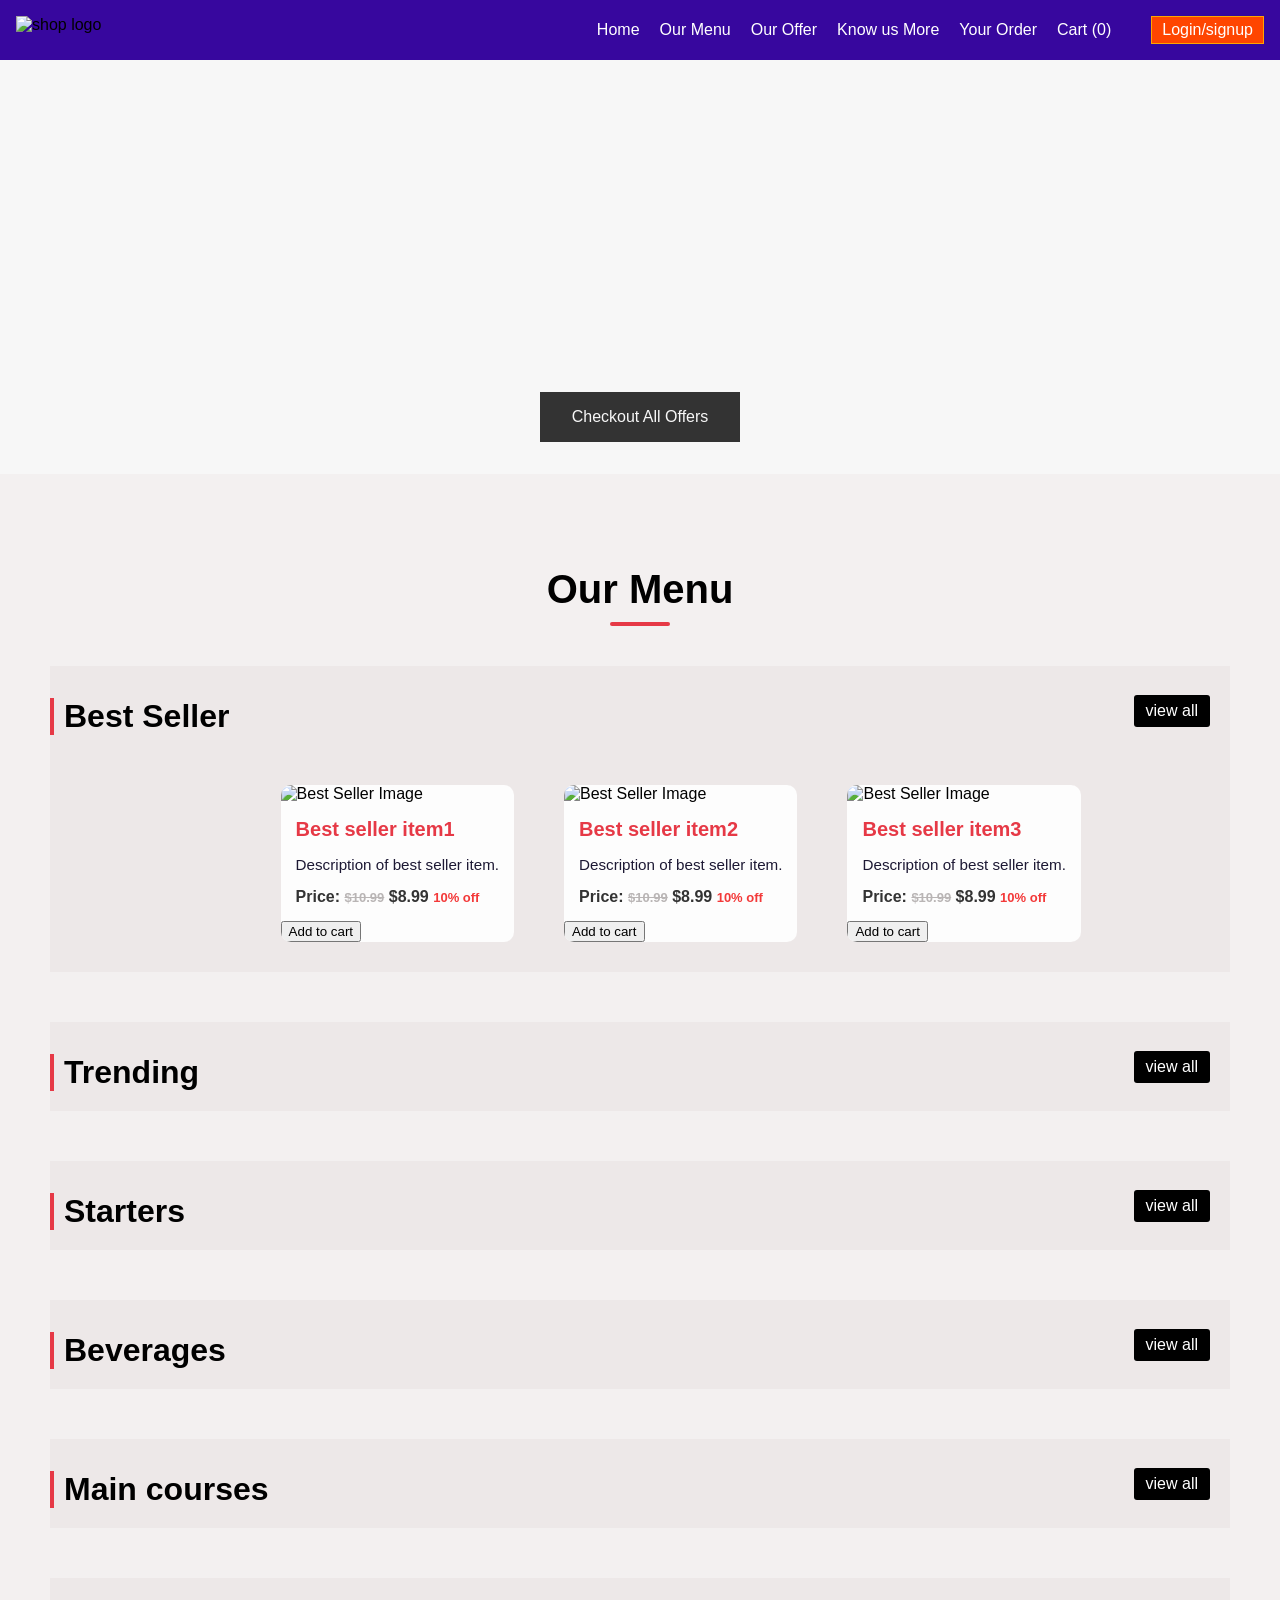
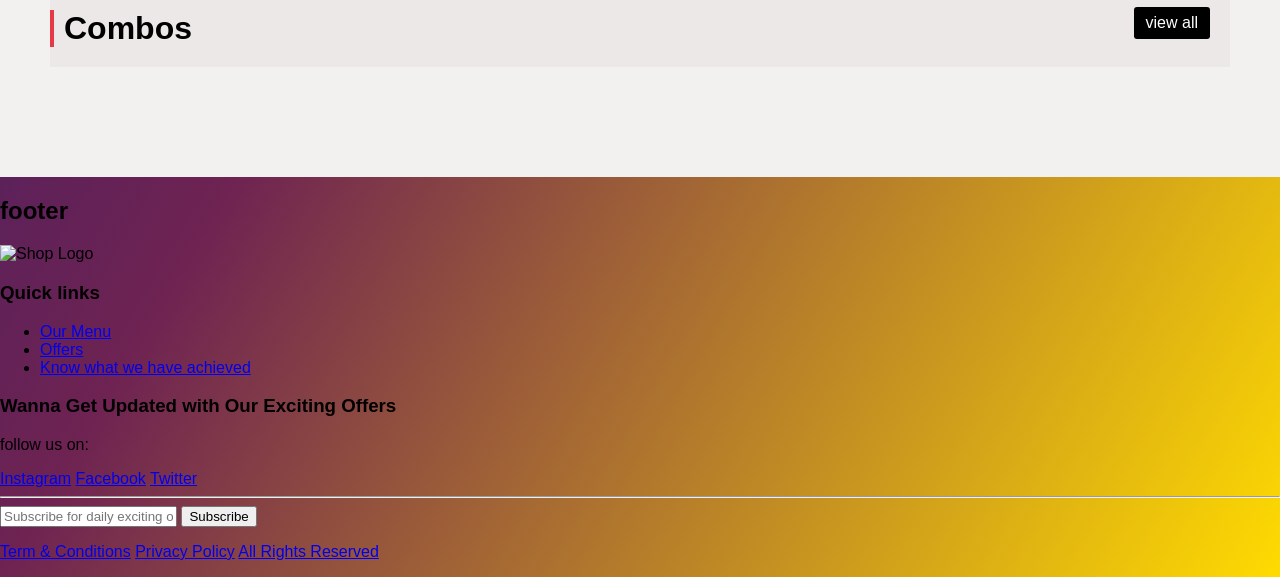
==== index.html @ e525236c "initial commit" ====
<!DOCTYPE html>
<html lang="en">
    <head>
        <meta charset="UTF-8" />
        <meta name="viewport" content="width=device-width, initial-scale=1.0"/>
        <title>Restaurant Menu App</title>
        <link rel="stylesheet" href="style.css">
    </head>
    <body>
        <!-- Navbar  -->
        <header>
            <nav class="navbar">
                <div class="logo">
                    <img src="https://placehold.co/200x80?text=ShopLogo"
                     alt="shop logo" 
                     class="shop-logo"/>
                </div>

                <div class="nav-right">
                    <ul class="nav-links">
                        <li><a href="index.html">Home</a></li>
                        <li><a href="#menu">Our Menu</a></li>
                        <li><a href="#offers">Our Offer</a></li>
                        <li><a href="#about">Know us More</a></li>
                        <li><a href="#orders">Your Order</a></li>
                        <li><a href="#cart">Cart (0)</a></li>
                    </ul>

                    <div class="login">
                        <a href="login.html">Login/signup</a>
                    </div>
                </div>
            </nav>
        </header>

        <!-- Section  -->

        <!-- Offer section  -->
        <section id="offers" class="offer-section">
            <!-- <h2>Our Offer Section</h2> -->
            <button class="offer-btn">Checkout All Offers</button>
        </section>

        <!-- Menu Section  -->
        <section id="menu" class="menu-section"> <h2> Our Menu</h2>

            <!-- Our Best seller  -->
             <div class="menu-category">
                <div class="category-header">
                    <h3>Best Seller</h3>

                    <!--  view Button  -->
                    <button class="view-btn">view all</button>
                </div>

                <div class="menu-items">
                    <div class="menu-card">
                        <img src="https://placehold.co/200x100?text=BestSeller" alt="Best
                        Seller Image"/>
                        <div class="menu-card-content">
                            <h4>Best seller item1</h4>
                            <p>Description of best seller item.</p>
                            <span>Price: <strike class="strike-price">$10.99</strike> $8.99 <span
                                style="color:rgb(243, 57, 57); font-size: 13px;">10% off</span></span>
                        </div>

                        <div class="add-to-cart-button">
                            <button class="cta-button">Add to cart</button>
                        </div>
                    </div>

                    <div class="menu-card">
                        <img src="https://placehold.co/200x100?text=BestSeller" alt="Best
                        Seller Image"/>
                        <div class="menu-card-content">
                            <h4>Best seller item2</h4>
                            <p>Description of best seller item.</p>
                            <span>Price: <strike class="strike-price">$10.99</strike> $8.99 <span
                                style="color:rgb(243, 57, 57); font-size: 13px;">10% off</span></span>
                        </div>

                        <div class="add-to-cart-button">
                            <button class="cta-button">Add to cart</button>
                        </div>
                    </div>

                    <div class="menu-card">
                        <img src="https://placehold.co/200x100?text=BestSeller" alt="Best
                        Seller Image"/>
                        <div class="menu-card-content">
                            <h4>Best seller item3</h4>
                            <p>Description of best seller item.</p>
                            <span>Price: <strike class="strike-price">$10.99</strike> $8.99 <span
                                style="color:rgb(243, 57, 57); font-size: 13px;">10% off</span></span>
                        </div>

                        <div class="add-to-cart-button">
                            <button class="cta-button">Add to cart</button>
                        </div>
                    </div>
                </div>
             </div>

             <!-- Trendings-Section  -->
             <div class="menu-category">
                <div class="category-header">
                    <h3>Trending</h3>

                    <!--  view Button  -->
                    <button class="view-btn">view all</button>
                </div>
             </div>

             <!-- Starters-Section  -->
             <div class="menu-category">
                <div class="category-header">
                    <h3> Starters</h3>

                    <!--  view Button  -->
                    <button class="view-btn">view all</button>
                </div>
             </div>

             <!-- Beverages-Section  -->
             <div class="menu-category">
                <div class="category-header">
                    <h3>Beverages</h3>

                    <!--  view Button  -->
                    <button class="view-btn">view all</button>
                </div>
             </div>

            <!-- Main course  -->
             <div class="menu-category">
                <div class="category-header">
                    <h3>Main courses</h3>

                    <!--  view Button  -->
                    <button class="view-btn">view all</button>
                </div>
             </div>

             <!-- Combos-Section  -->
             <div class="menu-category">
                <div class="category-header">
                    <h3>Combos</h3>

                    <!--  view Button  -->
                    <button class="view-btn">view all</button>
                </div>
             </div>
                
        </section>

<!-- fOOTER SECTION  -->
        <footer class="footer">

            <div class="footer-content">
                <h2>footer</h2>

                <!-- footer logo section  -->
                 <div class="footer-section logo-section">
                    <img src="https://via.placeholder.com/150x50?text=ShopLogo" alt="Shop
                    Logo" class="footer-logo"/>
                 </div>

                 <!-- Quick link section -->
                  <div class="footer-section links-section">
                    <h3>Quick links</h3>
                    <ul class="footer-links">
                        <li><a href="#menu">Our Menu</a> </li>
                        <li><a href="#offers">Offers</a> </li>
                        <li><a href="#about">Know what we have achieved</a> </li>
                    </ul>

                    <!-- Social Media Subsctiption options  -->
                     <div class="footer-section social-subscribe">
                        <h3>Wanna Get Updated with Our Exciting Offers</h3>

                        <div class="social-links">
                            <p>follow us on:</p>
                            <a href="#" class="social-links">Instagram</a>
                            <a href="#" class="social-links">Facebook</a>
                            <a href="#" class="social-links">Twitter</a>
                        </div>

                        <hr/>
                        <div class="subscribe-form">
                            <input type="email" placeholder="Subscribe for daily exciting offers"/>
                            <button type="button">Subscribe</button>
                        </div>
                     </div>
                  </div>

                  <div class="footer-botom">
                    <p>
                        <a href="terms">Term & Conditions</a>
                        <a href="privacy">Privacy Policy</a>
                        <a href="rights">All Rights Reserved</a>
                    </p>
                  </div>
            </div>

        </footer>
    </body>
</html>
---- style.css ----
body{
    font-family: Arial, Helvetica, sans-serif;
    margin: 0;
    padding: 0;
    background-image: linear-gradient(to bottom right, #0E197D, #6E2352, #FFDB01);
    /* background: #a09d9b;
    "https://placehold.co/200x80?text=ShopLogo" */
}

/* Navbar  */
.navbar{
    display: flex;
    justify-content: space-between;
    background-color: #37079e;
    padding: 1em;
    text-align: center;
}

.navbar .logo{
    margin-right: 1em;
}

.navbar .logo img{
    object-fit: cover;
    width: 100px;
    height: 50px;
}

.nav-right{
    display: flex;
    align-items: center;
}

.nav-links{
    display: flex;
    align-items: center;
    margin: 0;
    padding: 0;
    list-style: none;
    justify-content: space-between;
}

.nav-links li{
    margin-right: 20px;
}

.nav-links a{
    color: #fff;
    transition: 0.3s;
    text-decoration: none;
}

.nav-links a:hover{
    color: rgb(222, 153, 62);
    /* color: #d62828; */
}
.login{
    border: 1px solid orange;
    padding: 4px 10px;
    margin-left: 20px;
    background-color: orangered;

}

.login a{
    color: #fff;
    text-decoration: none;
}

.offer-section{
    /* width: 100%; */
    height: 350px;
    padding: 2em;
    display: flex;
    align-items: center;
    justify-content: center;
    background-color: #f7f7f7;
    background-position: center;
    background-size: cover;
    background-repeat: no-repeat;
    background-image: url("https://placehold.co/600x200?text=offer-image");
    
}

.offer-btn{
    background-color: #333;
    border: none;
    padding: 1em 2em;
    align-self: flex-end;
    color: #f7f7f7;
    font-size: 1em;
    cursor: pointer;
}

/* Menu section  */
.menu-section{
    padding: 60px 20px;
    background-color: #f3f0f0;
}

.menu-section h2{
    text-align: center;
    margin-bottom: 40px;
    font-size: 2.5rem;
    position: relative;
}

.menu-section h2::after{
    content: ' ';
    width: 60px;
    height: 4px;
    background-color: #e63946;
    display: block;
    margin: 10px auto 0;
    border-radius: 2px;
}

.menu-category{
    margin: 10px 30px 50px 30px;
    background-color: #ece7e7d6;
}

.category-header{
    display: flex;
    justify-content: space-between;
    align-items: center;
}

.menu-category h3 {
    font-size: 2rem;
    margin-bottom: 20px;
    border-left: 4px solid #e63946;
    padding-left: 10px;
}

.view-btn{
    margin-right: 20px;
    padding: 7px 12px;
    border-radius: 3px;
    border: none;
    font-size: 16px;
    background-color: black;
    color: #ffff;
    transition: background-color 0.3s ease;
    cursor: pointer;
}
.view-btn:hover{
    background-color: #6b6b6d;
}

.menu-items{
    padding: 30px;
    margin-left: 17%;
    display: flex;
    gap: 50px;
}

.strike-price {
    color: rgb(185, 181, 181); /* Set the text color to grey */
    font-size: 13px;
    }


    /* Menu Card Styles */
.menu-card{
    background-color: #fdfdfd;
    overflow: hidden;
    border-radius: 10px;
    height: 100%;
    transition: transform 0.3s, box-shadow 0.3s;
}
.menu-card:hover{
    transform: translateY(-5px);
    box-shadow: 0 8px 12px rgba(0, 0, 0, 0.3);
}

.menu-card img{
    width: 100%;
    height: 160px;
    object-fit: cover;
}

.menu-card-content{
    padding: 15px;
}

.menu-card-content h4{
    margin: 0 0 10px;
    font-size: 1.25rem;
    color: #e63946;
}

.menu-card-content p{
    font-size: 0.95rem;
    margin-bottom: 15px;
    color: #1d1934;
}

.menu-card-content span{
    font-weight: bold;
    color: #333;
}
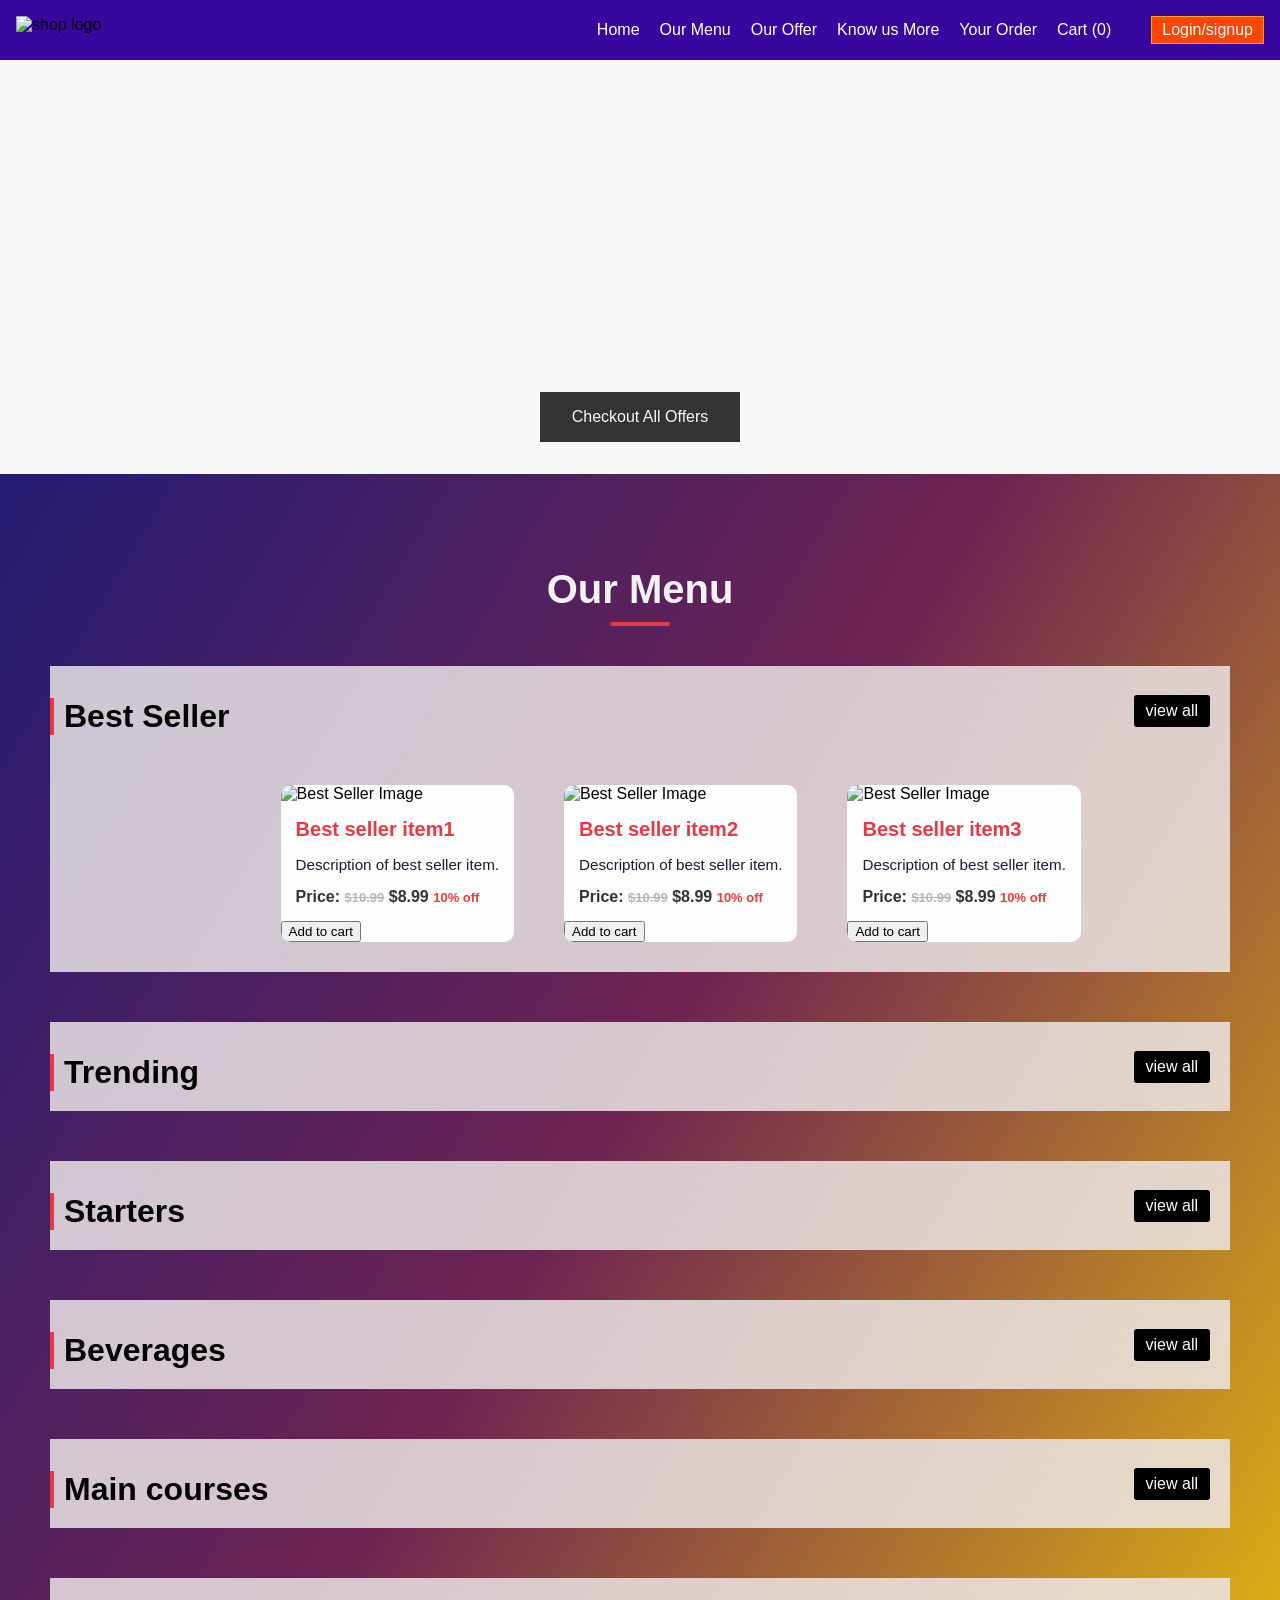
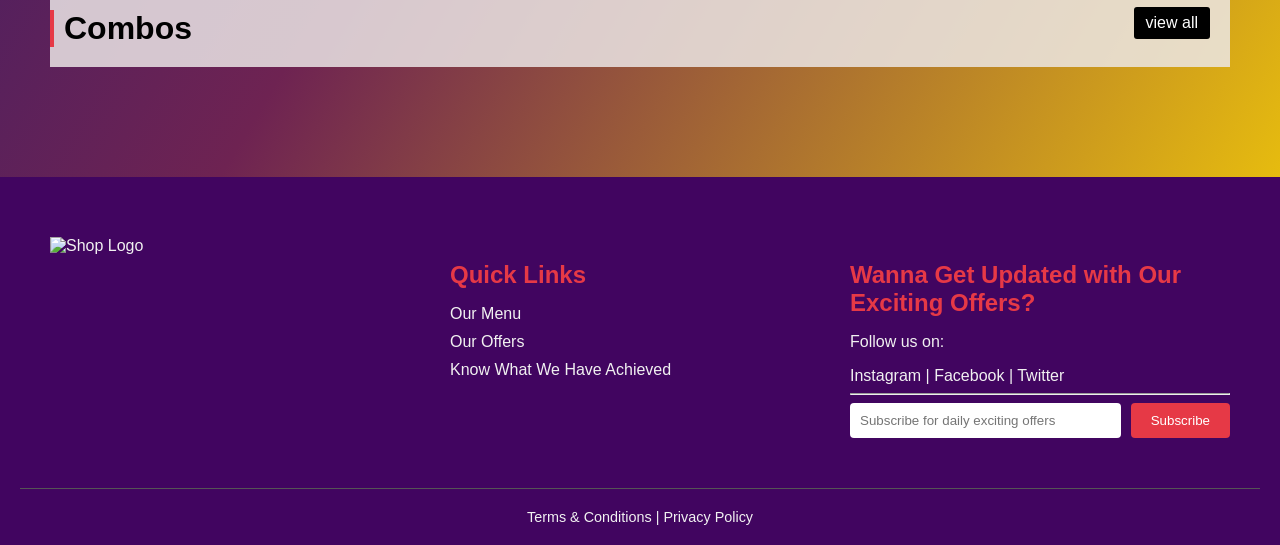
==== commit 49df6443: "Update restaurant menu web application" ====
--- a/index.html
+++ b/index.html
@@ -155,53 +155,47 @@
 
 <!-- fOOTER SECTION  -->
         <footer class="footer">
-
             <div class="footer-content">
-                <h2>footer</h2>
-
-                <!-- footer logo section  -->
-                 <div class="footer-section logo-section">
-                    <img src="https://via.placeholder.com/150x50?text=ShopLogo" alt="Shop
-                    Logo" class="footer-logo"/>
-                 </div>
-
-                 <!-- Quick link section -->
-                  <div class="footer-section links-section">
-                    <h3>Quick links</h3>
-                    <ul class="footer-links">
-                        <li><a href="#menu">Our Menu</a> </li>
-                        <li><a href="#offers">Offers</a> </li>
-                        <li><a href="#about">Know what we have achieved</a> </li>
-                    </ul>
-
-                    <!-- Social Media Subsctiption options  -->
-                     <div class="footer-section social-subscribe">
-                        <h3>Wanna Get Updated with Our Exciting Offers</h3>
-
-                        <div class="social-links">
-                            <p>follow us on:</p>
-                            <a href="#" class="social-links">Instagram</a>
-                            <a href="#" class="social-links">Facebook</a>
-                            <a href="#" class="social-links">Twitter</a>
-                        </div>
-
-                        <hr/>
-                        <div class="subscribe-form">
-                            <input type="email" placeholder="Subscribe for daily exciting offers"/>
-                            <button type="button">Subscribe</button>
-                        </div>
-                     </div>
-                  </div>
-
-                  <div class="footer-botom">
-                    <p>
-                        <a href="terms">Term & Conditions</a>
-                        <a href="privacy">Privacy Policy</a>
-                        <a href="rights">All Rights Reserved</a>
-                    </p>
-                  </div>
+            <!-- Logo Section -->
+            <div class="footer-section logo-section">
+            <img src="https://via.placeholder.com/150x50?text=ShopLogo" alt="Shop
+            Logo" class="footer-logo" />
             </div>
-
+            <!-- Quick Links Section -->
+            <div class="footer-section links-section">
+            <h3>Quick Links</h3>
+            <ul class="footer-links">
+                <li><a href="#menu">Our Menu</a></li>
+                <li><a href="#offers">Our Offers</a></li>
+                <li><a href="#about">Know What We Have Achieved</a></li>
+                </ul>
+                </div>
+                <!-- Social & Subscription Section -->
+                <div class="footer-section social-subscribe">
+                <h3>Wanna Get Updated with Our Exciting Offers?</h3>
+                <div class="social-links">
+                <p>Follow us on:</p>
+                <a href="#" class="social-link">Instagram</a> |
+                <a href="#" class="social-link">Facebook</a> |
+                <a href="#" class="social-link">Twitter</a>
+                </div>
+
+                <hr />
+        <div class="subscribe-form">
+        <input type="email" placeholder="Subscribe for daily exciting offers"
+        />
+        <button type="button">Subscribe</button>
+        </div>
+        </div>
+
+        </div>
+        <div class="footer-bottom">
+        <p>
+        <a href="#terms">Terms & Conditions</a> |
+        <a href="#privacy">Privacy Policy</a>
+        </p>
+        </div>
         </footer>
+
     </body>
 </html>
--- a/style.css
+++ b/style.css
@@ -95,7 +95,8 @@
 /* Menu section  */
 .menu-section{
     padding: 60px 20px;
-    background-color: #f3f0f0;
+    /* background-color: #f3f0f0;
+     */
 }
 
 .menu-section h2{
@@ -103,6 +104,7 @@
     margin-bottom: 40px;
     font-size: 2.5rem;
     position: relative;
+    color: #f1f1f1;
 }
 
 .menu-section h2::after{
@@ -201,5 +203,123 @@
     color: #333;
 }
 
-
-
+/* Footer section style  */
+
+.footer {
+    background-color: #410560; /* Dark background for contrast */
+    color: #f1f1f1; /* Light text for readability */
+    padding: 40px 20px 20px 20px; /* Top padding increased for spacing */
+    font-family: 'Segoe UI', Tahoma, Geneva, Verdana, sans-serif;
+}
+
+.footer-content {
+    display: flex;
+    flex-wrap: wrap;
+    justify-content: space-between;
+    max-width: 1200px; /* Max width for large screens */
+    margin: 0 auto;
+}
+
+.footer-section {
+    flex: 1 1 250px; /* Flex-grow, flex-shrink, flex-basis */
+    margin: 20px 10px;
+}
+
+.footer-logo {
+    max-width: 100%;
+    height: auto;
+    align-self: center;
+}
+
+.footer-section h3 {
+    font-size: 1.5rem;
+    margin-bottom: 15px;
+    color: #e63946; /* Accent color */
+}
+
+.footer-links {
+    list-style: none;
+    padding: 0;
+}
+.footer-links li {
+    margin-bottom: 10px;
+}
+
+.footer-links li a {
+    text-decoration: none;
+    color: #f1f1f1;
+    transition: color 0.3s;
+}
+.footer-links li a:hover {
+    color: #e63946;
+}
+
+.footer-links li a {
+    text-decoration: none;
+    color: #f1f1f1;
+    transition: color 0.3s;
+}
+
+.footer-links li a:hover {
+    color: #e63946;
+}
+
+.social-link {
+    color: #f1f1f1;
+    text-decoration: none;
+    transition: color 0.3s;
+}
+
+.social-link:hover {
+    color: #6E2352;
+}
+
+.subscribe-form {
+    display: flex;
+    flex-wrap: wrap;
+    gap: 10px;
+}
+
+.subscribe-form input[type="email"] {
+    flex: 1 1 200px;
+    padding: 10px;
+    border: none;
+    border-radius: 4px;
+}
+
+.subscribe-form button {
+    padding: 10px 20px;
+    border: none;
+    background-color: #e63946;
+    color: #fff;
+    border-radius: 4px;
+    cursor: pointer;
+    transition: background-color 0.3s;
+}
+
+.subscribe-form button:hover {
+    background-color: #d62828;
+}
+.footer-bottom {
+    text-align: center;
+    margin-top: 30px;
+    border-top: 1px solid #555;
+    padding-top: 20px;
+}
+
+.footer-bottom p {
+    margin: 0;
+    font-size: 0.9rem;
+}
+.footer-bottom a {
+    color: #f1f1f1;
+    text-decoration: none;
+    transition: color 0.3s;
+}
+
+.footer-bottom a:hover {
+    color: #e63946;
+}
+    
+    
+
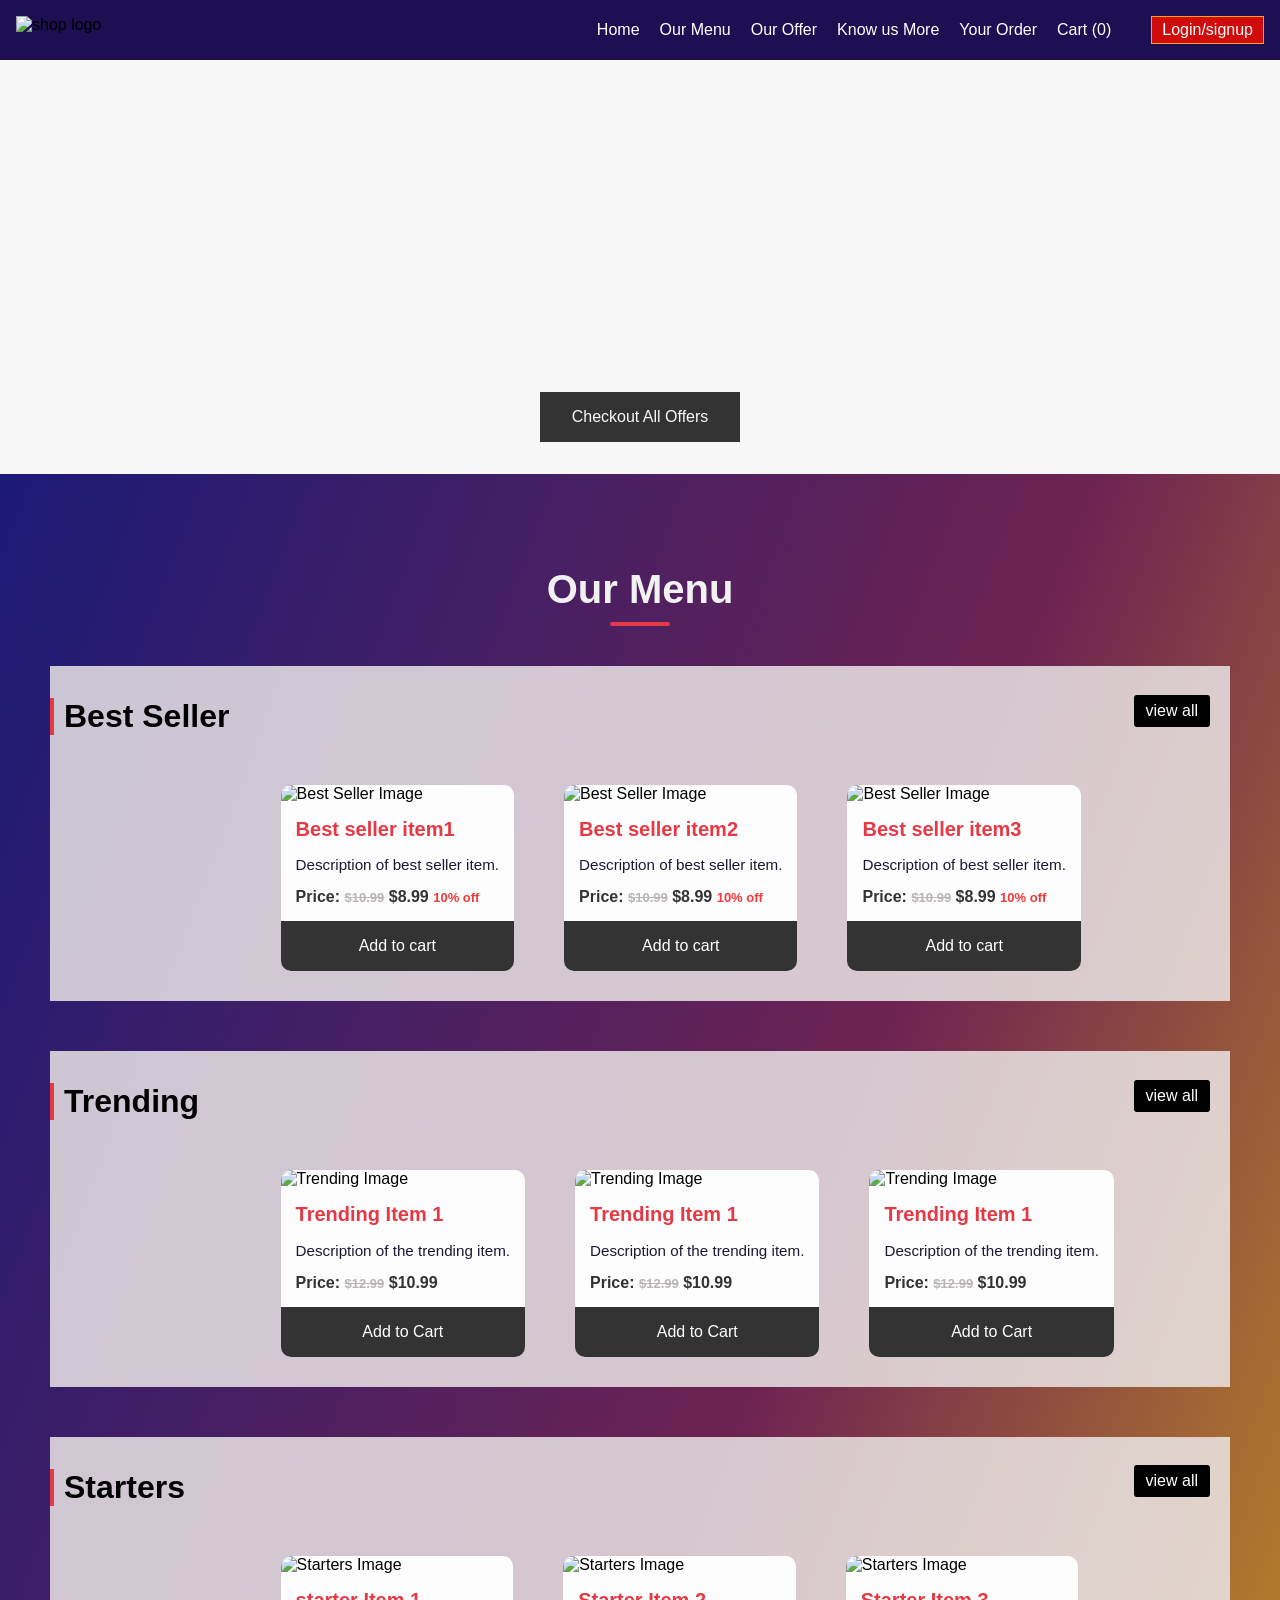
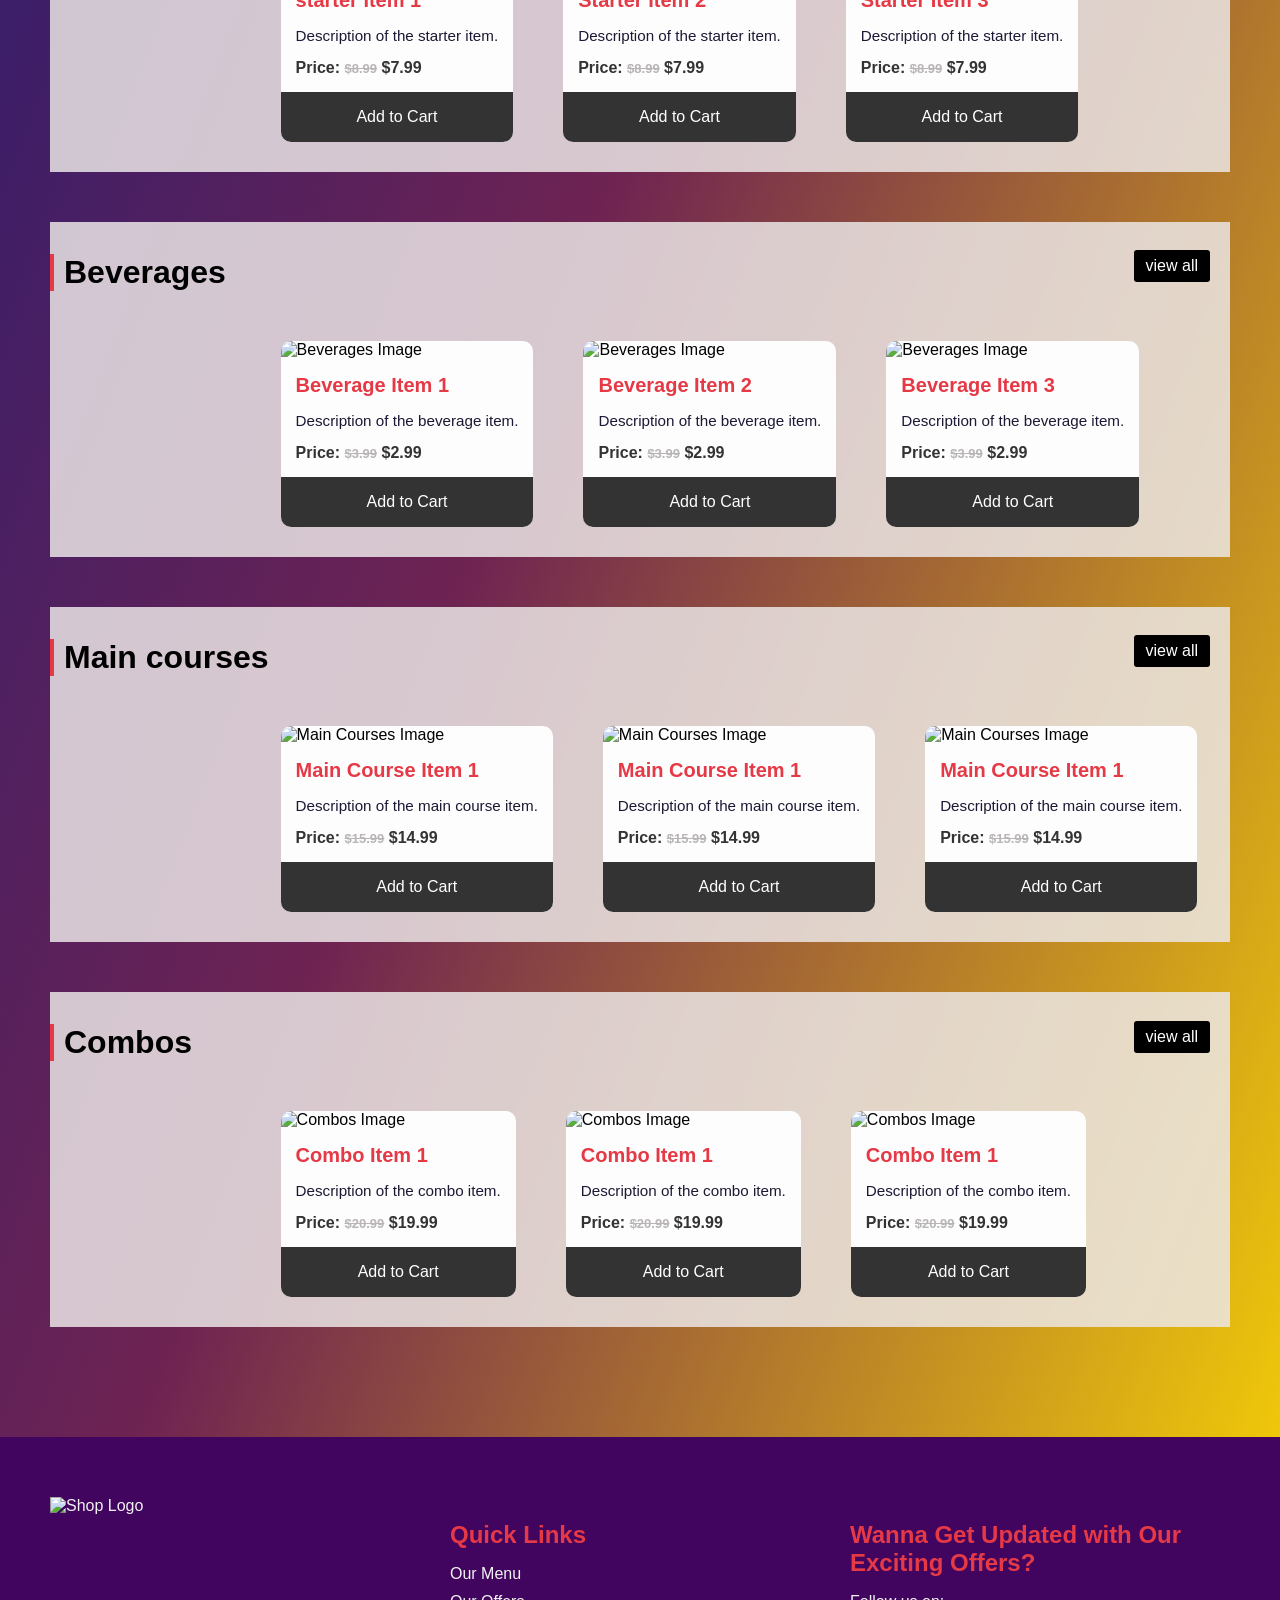
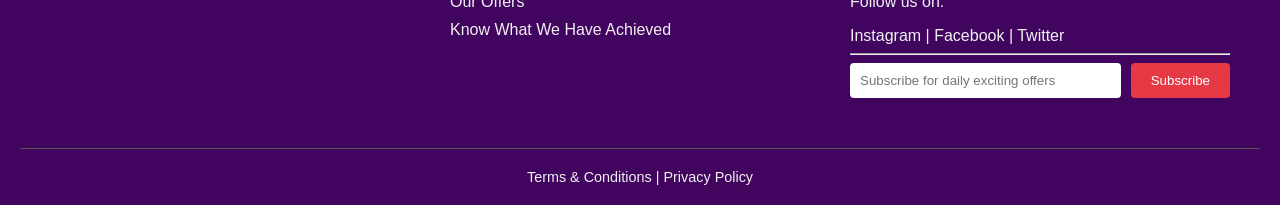
==== commit 52a0be8e: "created login page" ====
--- a/index.html
+++ b/index.html
@@ -64,7 +64,7 @@
                                 style="color:rgb(243, 57, 57); font-size: 13px;">10% off</span></span>
                         </div>
 
-                        <div class="add-to-cart-button">
+                        <div class="add-to-cart-btn">
                             <button class="cta-button">Add to cart</button>
                         </div>
                     </div>
@@ -79,7 +79,7 @@
                                 style="color:rgb(243, 57, 57); font-size: 13px;">10% off</span></span>
                         </div>
 
-                        <div class="add-to-cart-button">
+                        <div class="add-to-cart-btn">
                             <button class="cta-button">Add to cart</button>
                         </div>
                     </div>
@@ -94,53 +94,204 @@
                                 style="color:rgb(243, 57, 57); font-size: 13px;">10% off</span></span>
                         </div>
 
-                        <div class="add-to-cart-button">
+                        <div class="add-to-cart-btn">
                             <button class="cta-button">Add to cart</button>
                         </div>
                     </div>
                 </div>
+            </div>
+
+             <!-- Trendings-Section  -->
+             <div class="menu-category">
+                <div class="category-header">
+                    <h3>Trending</h3>
+                    <!--  view Button  -->
+                    <button class="view-btn">view all</button>
+                </div>
+
+                <div class="menu-items">
+                    <div class="menu-card">
+                      <img src="https://placehold.co/200x100?text=Trending" alt="Trending Image">
+                      <div class="menu-card-content">
+                        <h4>Trending Item 1</h4>
+                        <p>Description of the trending item.</p>
+                        <span>Price: <strike class="strike-price">$12.99</strike> $10.99</span>
+                      </div>
+                      <div class="add-to-cart-btn">
+                        <button class="cta-button">Add to Cart</button>
+                      </div>
+                    </div>
+
+                    <div class="menu-card">
+                        <img src="https://placehold.co/200x100?text=Trending" alt="Trending Image">
+                        <div class="menu-card-content">
+                          <h4>Trending Item 1</h4>
+                          <p>Description of the trending item.</p>
+                          <span>Price: <strike class="strike-price">$12.99</strike> $10.99</span>
+                        </div>
+                        <div class="add-to-cart-btn">
+                          <button class="cta-button">Add to Cart</button>
+                        </div>
+                      </div>
+
+                      <div class="menu-card">
+                        <img src="https://placehold.co/200x100?text=Trending" alt="Trending Image">
+                        <div class="menu-card-content">
+                          <h4>Trending Item 1</h4>
+                          <p>Description of the trending item.</p>
+                          <span>Price: <strike class="strike-price">$12.99</strike> $10.99</span>
+                        </div>
+                        <div class="add-to-cart-btn">
+                          <button class="cta-button">Add to Cart</button>
+                        </div>
+                      </div>
+                    </div>
+                </div>
+
+             <!-- Starters-Section  -->
+             <div class="menu-category">
+                <div class="category-header">
+                    <h3> Starters</h3>
+
+                    <!--  view Button  -->
+                    <button class="view-btn">view all</button>
+                </div>
+
+                <div class="menu-items">
+                    <div class="menu-card">
+                        <img src="https://placehold.co/200x100?text=Starters" alt="Starters Image">
+                        <div class="menu-card-content">
+                          <h4>starter Item 1</h4>
+                          <p>Description of the starter item.</p>
+                          <span>Price: <strike class="strike-price">$8.99</strike> $7.99</span>
+                        </div>
+                        <div class="add-to-cart-btn">
+                          <button class="cta-button">Add to Cart</button>
+                        </div>
+                      </div>
+
+                      <div class="menu-card">
+                        <img src="https://placehold.co/200x100?text=Starters" alt="Starters Image">
+                        <div class="menu-card-content">
+                          <h4>Starter Item 2</h4>
+                          <p>Description of the starter item.</p>
+                          <span>Price: <strike class="strike-price">$8.99</strike> $7.99</span>
+                        </div>
+                        <div class="add-to-cart-btn">
+                          <button class="cta-button">Add to Cart</button>
+                        </div>
+                      </div>
+
+                      <div class="menu-card">
+                        <img src="https://placehold.co/200x100?text=Starters" alt="Starters Image">
+                        <div class="menu-card-content">
+                          <h4>Starter Item 3</h4>
+                          <p>Description of the starter item.</p>
+                          <span>Price: <strike class="strike-price">$8.99</strike> $7.99</span>
+                        </div>
+                        <div class="add-to-cart-btn">
+                          <button class="cta-button">Add to Cart</button>
+                        </div>
+                      </div>
+                </div>
              </div>
 
-             <!-- Trendings-Section  -->
-             <div class="menu-category">
-                <div class="category-header">
-                    <h3>Trending</h3>
-
-                    <!--  view Button  -->
-                    <button class="view-btn">view all</button>
+             <!-- Beverages-Section  -->
+             <div class="menu-category">
+                <div class="category-header">
+                    <h3>Beverages</h3>
+
+                    <!--  view Button  -->
+                    <button class="view-btn">view all</button>
+                </div>
+
+                <div class="menu-items">
+                    <div class="menu-card">
+                        <img src="https://placehold.co/200x100?text=Beverages" alt="Beverages Image">
+                        <div class="menu-card-content">
+                          <h4>Beverage Item 1</h4>
+                          <p>Description of the beverage item.</p>
+                          <span>Price: <strike class="strike-price">$3.99</strike> $2.99</span>
+                        </div>
+                        <div class="add-to-cart-btn">
+                          <button class="cta-button">Add to Cart</button>
+                        </div>
+                      </div>
+
+                      <div class="menu-card">
+                        <img src="https://placehold.co/200x100?text=Beverages" alt="Beverages Image">
+                        <div class="menu-card-content">
+                          <h4>Beverage Item 2</h4>
+                          <p>Description of the beverage item.</p>
+                          <span>Price: <strike class="strike-price">$3.99</strike> $2.99</span>
+                        </div>
+                        <div class="add-to-cart-btn">
+                          <button class="cta-button">Add to Cart</button>
+                        </div>
+                      </div>
+                      
+                      <div class="menu-card">
+                        <img src="https://placehold.co/200x100?text=Beverages" alt="Beverages Image">
+                        <div class="menu-card-content">
+                          <h4>Beverage Item 3</h4>
+                          <p>Description of the beverage item.</p>
+                          <span>Price: <strike class="strike-price">$3.99</strike> $2.99</span>
+                        </div>
+                        <div class="add-to-cart-btn">
+                          <button class="cta-button">Add to Cart</button>
+                        </div>
+                      </div>                          
                 </div>
              </div>
 
-             <!-- Starters-Section  -->
-             <div class="menu-category">
-                <div class="category-header">
-                    <h3> Starters</h3>
-
-                    <!--  view Button  -->
-                    <button class="view-btn">view all</button>
+            <!-- Main course  -->
+             <div class="menu-category">
+                <div class="category-header">
+                    <h3>Main courses</h3>
+
+                    <!--  view Button  -->
+                    <button class="view-btn">view all</button>
+                </div>
+
+                <div class="menu-items">
+                    <div class="menu-card">
+                        <img src="https://placehold.co/200x100?text=MainCourses" alt="Main Courses Image">
+                        <div class="menu-card-content">
+                          <h4>Main Course Item 1</h4>
+                          <p>Description of the main course item.</p>
+                          <span>Price: <strike class="strike-price">$15.99</strike> $14.99</span>
+                        </div>
+                        <div class="add-to-cart-btn">
+                          <button class="cta-button">Add to Cart</button>
+                        </div>
+                      </div>
+                      
+                      <div class="menu-card">
+                        <img src="https://placehold.co/200x100?text=MainCourses" alt="Main Courses Image">
+                        <div class="menu-card-content">
+                          <h4>Main Course Item 1</h4>
+                          <p>Description of the main course item.</p>
+                          <span>Price: <strike class="strike-price">$15.99</strike> $14.99</span>
+                        </div>
+                        <div class="add-to-cart-btn">
+                          <button class="cta-button">Add to Cart</button>
+                        </div>
+                      </div>
+                      
+                      <div class="menu-card">
+                        <img src="https://placehold.co/200x100?text=MainCourses" alt="Main Courses Image">
+                        <div class="menu-card-content">
+                          <h4>Main Course Item 1</h4>
+                          <p>Description of the main course item.</p>
+                          <span>Price: <strike class="strike-price">$15.99</strike> $14.99</span>
+                        </div>
+                        <div class="add-to-cart-btn">
+                          <button class="cta-button">Add to Cart</button>
+                        </div>
+                      </div>              
                 </div>
              </div>
 
-             <!-- Beverages-Section  -->
-             <div class="menu-category">
-                <div class="category-header">
-                    <h3>Beverages</h3>
-
-                    <!--  view Button  -->
-                    <button class="view-btn">view all</button>
-                </div>
-             </div>
-
-            <!-- Main course  -->
-             <div class="menu-category">
-                <div class="category-header">
-                    <h3>Main courses</h3>
-
-                    <!--  view Button  -->
-                    <button class="view-btn">view all</button>
-                </div>
-             </div>
-
              <!-- Combos-Section  -->
              <div class="menu-category">
                 <div class="category-header">
@@ -148,6 +299,44 @@
 
                     <!--  view Button  -->
                     <button class="view-btn">view all</button>
+                </div>
+
+                <div class="menu-items">
+                    <div class="menu-card">
+                        <img src="https://placehold.co/200x100?text=Combos" alt="Combos Image">
+                        <div class="menu-card-content">
+                          <h4>Combo Item 1</h4>
+                          <p>Description of the combo item.</p>
+                          <span>Price: <strike class="strike-price">$20.99</strike> $19.99</span>
+                        </div>
+                        <div class="add-to-cart-btn">
+                          <button class="cta-button">Add to Cart</button>
+                        </div>
+                      </div>
+                      
+                      <div class="menu-card">
+                        <img src="https://placehold.co/200x100?text=Combos" alt="Combos Image">
+                        <div class="menu-card-content">
+                          <h4>Combo Item 1</h4>
+                          <p>Description of the combo item.</p>
+                          <span>Price: <strike class="strike-price">$20.99</strike> $19.99</span>
+                        </div>
+                        <div class="add-to-cart-btn">
+                          <button class="cta-button">Add to Cart</button>
+                        </div>
+                      </div>
+                      
+                      <div class="menu-card">
+                        <img src="https://placehold.co/200x100?text=Combos" alt="Combos Image">
+                        <div class="menu-card-content">
+                          <h4>Combo Item 1</h4>
+                          <p>Description of the combo item.</p>
+                          <span>Price: <strike class="strike-price">$20.99</strike> $19.99</span>
+                        </div>
+                        <div class="add-to-cart-btn">
+                          <button class="cta-button">Add to Cart</button>
+                        </div>
+                      </div>              
                 </div>
              </div>
                 
--- a/style.css
+++ b/style.css
@@ -11,7 +11,7 @@
 .navbar{
     display: flex;
     justify-content: space-between;
-    background-color: #37079e;
+    background-color: #1d0f52;
     padding: 1em;
     text-align: center;
 }
@@ -54,11 +54,12 @@
     color: rgb(222, 153, 62);
     /* color: #d62828; */
 }
+
 .login{
     border: 1px solid orange;
     padding: 4px 10px;
     margin-left: 20px;
-    background-color: orangered;
+    background-color: rgb(207, 11, 11);
 
 }
 
@@ -92,7 +93,7 @@
     cursor: pointer;
 }
 
-/* Menu section  */
+/* Menu section Styles */
 .menu-section{
     padding: 60px 20px;
     /* background-color: #f3f0f0;
@@ -203,6 +204,16 @@
     color: #333;
 }
 
+.add-to-cart-btn .cta-button {
+    background-color: #333;
+    color: #fff;
+    width: 100%;
+    border: none;
+    padding: 1em 2em;
+    font-size: 1em;
+    cursor: pointer;
+  }
+
 /* Footer section style  */
 
 .footer {
